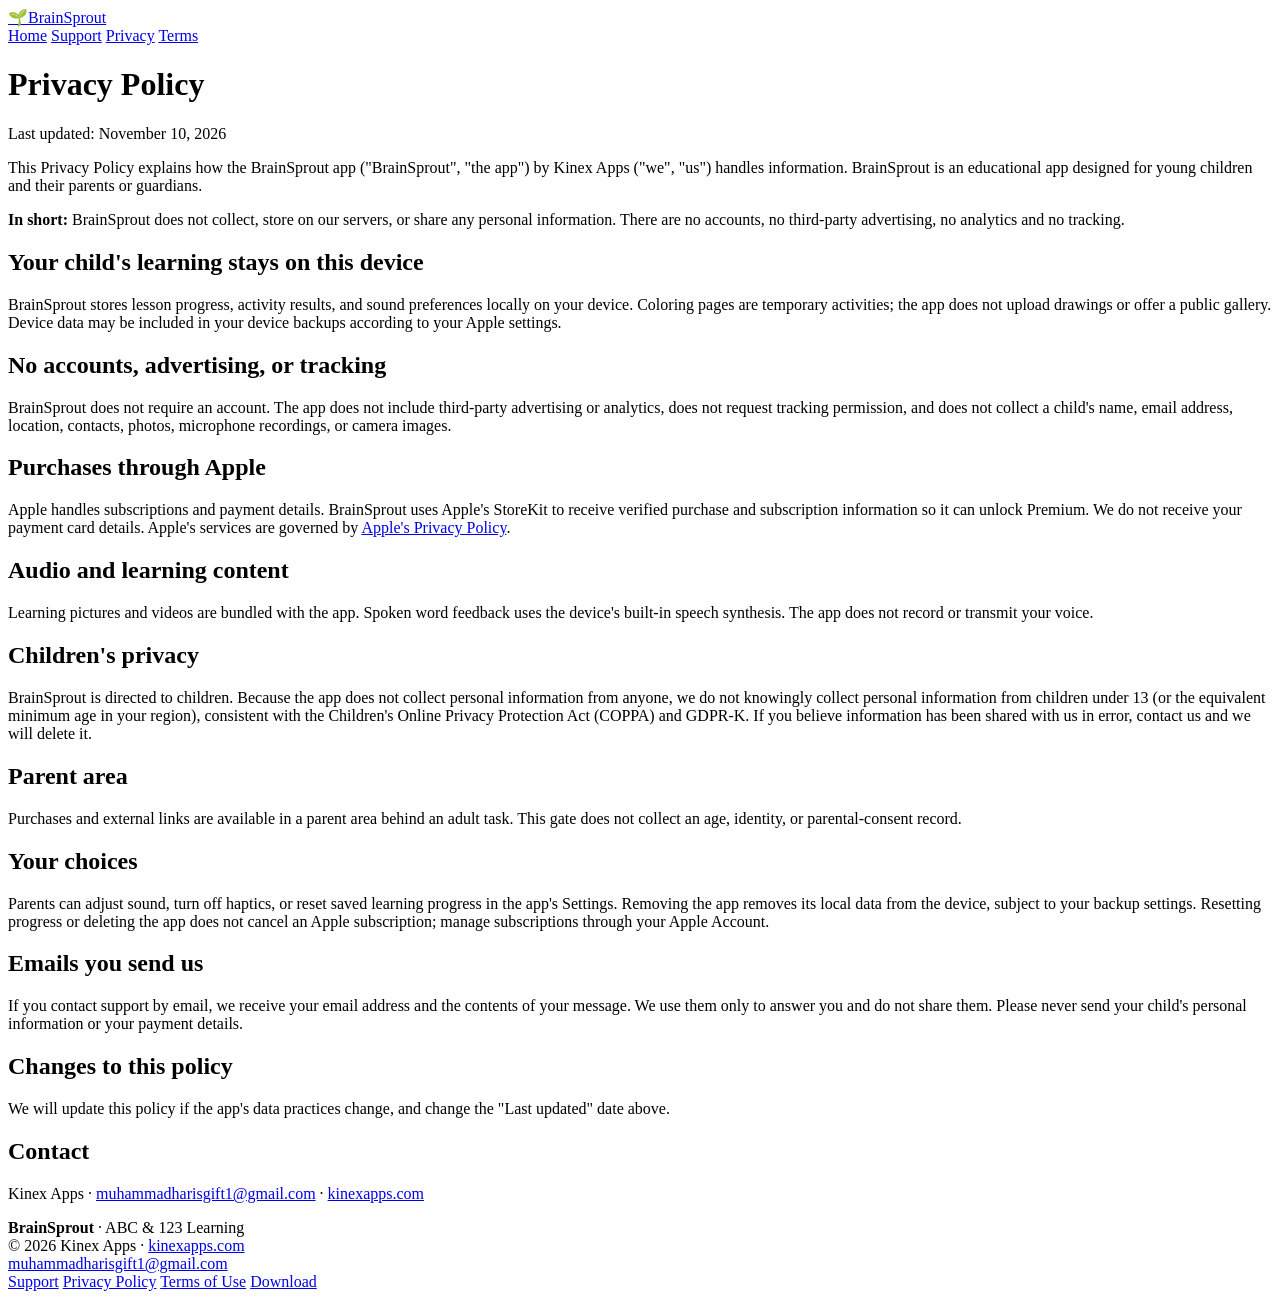
==== privacy/index.html @ a3653c93 "Add BrainSprout public pages: home, support, privacy, terms, download + QR code Co-Authored-By: Clau" ====
<!DOCTYPE html>
<html lang="en">
<head>
  <meta charset="utf-8">
  <meta name="viewport" content="width=device-width, initial-scale=1">
  <title>Privacy Policy – BrainSprout</title>
  <meta name="description" content="BrainSprout privacy policy: no accounts, no third-party advertising or analytics, no tracking, and learning progress stays on the device.">
  <link rel="canonical" href="https://mu-haris.github.io/BrainSprout/privacy/">
  <meta property="og:title" content="Privacy Policy – BrainSprout">
  <meta property="og:description" content="BrainSprout privacy policy: no accounts, no third-party advertising or analytics, no tracking, and learning progress stays on the device.">
  <meta property="og:type" content="website">
  <meta property="og:url" content="https://mu-haris.github.io/BrainSprout/privacy/">
  <meta property="og:image" content="https://mu-haris.github.io/BrainSprout/assets/letters.jpg">
  <meta name="theme-color" content="#D8F4E8">
  <link rel="icon" href="data:image/svg+xml,<svg xmlns='http://www.w3.org/2000/svg' viewBox='0 0 100 100'><text y='.9em' font-size='90'>🌱</text></svg>">
  <link rel="stylesheet" href="/BrainSprout/assets/style.css">
</head>
<body>
  <header class="site-header">
    <div class="wrap">
      <a class="brand" href="/BrainSprout/"><span class="brand-mark" aria-hidden="true">🌱</span>BrainSprout</a>
      <nav class="nav" aria-label="Main">
        <a href="/BrainSprout/">Home</a>
        <a href="/BrainSprout/support/">Support</a>
        <a href="/BrainSprout/privacy/" aria-current="page">Privacy</a>
        <a href="/BrainSprout/terms/">Terms</a>
      </nav>
    </div>
  </header>
  <main>
    <div class="doc-hero"><div class="narrow"><h1>Privacy Policy</h1><p>Last updated: November 10, 2026</p></div></div>
    <article class="doc narrow">
      <p>This Privacy Policy explains how the BrainSprout app ("BrainSprout", "the app") by Kinex Apps ("we", "us") handles information. BrainSprout is an educational app designed for young children and their parents or guardians.</p>
      <div class="callout"><strong>In short:</strong> BrainSprout does not collect, store on our servers, or share any personal information. There are no accounts, no third-party advertising, no analytics and no tracking.</div>

      <h2>Your child's learning stays on this device</h2>
      <p>BrainSprout stores lesson progress, activity results, and sound preferences locally on your device. Coloring pages are temporary activities; the app does not upload drawings or offer a public gallery. Device data may be included in your device backups according to your Apple settings.</p>

      <h2>No accounts, advertising, or tracking</h2>
      <p>BrainSprout does not require an account. The app does not include third-party advertising or analytics, does not request tracking permission, and does not collect a child's name, email address, location, contacts, photos, microphone recordings, or camera images.</p>

      <h2>Purchases through Apple</h2>
      <p>Apple handles subscriptions and payment details. BrainSprout uses Apple's StoreKit to receive verified purchase and subscription information so it can unlock Premium. We do not receive your payment card details. Apple's services are governed by <a href="https://www.apple.com/legal/privacy/">Apple's Privacy Policy</a>.</p>

      <h2>Audio and learning content</h2>
      <p>Learning pictures and videos are bundled with the app. Spoken word feedback uses the device's built-in speech synthesis. The app does not record or transmit your voice.</p>

      <h2>Children's privacy</h2>
      <p>BrainSprout is directed to children. Because the app does not collect personal information from anyone, we do not knowingly collect personal information from children under 13 (or the equivalent minimum age in your region), consistent with the Children's Online Privacy Protection Act (COPPA) and GDPR-K. If you believe information has been shared with us in error, contact us and we will delete it.</p>

      <h2>Parent area</h2>
      <p>Purchases and external links are available in a parent area behind an adult task. This gate does not collect an age, identity, or parental-consent record.</p>

      <h2>Your choices</h2>
      <p>Parents can adjust sound, turn off haptics, or reset saved learning progress in the app's Settings. Removing the app removes its local data from the device, subject to your backup settings. Resetting progress or deleting the app does not cancel an Apple subscription; manage subscriptions through your Apple Account.</p>

      <h2>Emails you send us</h2>
      <p>If you contact support by email, we receive your email address and the contents of your message. We use them only to answer you and do not share them. Please never send your child's personal information or your payment details.</p>

      <h2>Changes to this policy</h2>
      <p>We will update this policy if the app's data practices change, and change the "Last updated" date above.</p>

      <h2>Contact</h2>
      <p>Kinex Apps · <a href="mailto:muhammadharisgift1@gmail.com">muhammadharisgift1@gmail.com</a> · <a href="https://kinexapps.com/">kinexapps.com</a></p>
    </article>
  </main>
  <footer class="site-footer">
    <div class="wrap">
      <div>
        <strong>BrainSprout</strong> · ABC &amp; 123 Learning<br>
        © 2026 Kinex Apps · <a href="https://kinexapps.com/">kinexapps.com</a><br>
        <a href="mailto:muhammadharisgift1@gmail.com">muhammadharisgift1@gmail.com</a>
      </div>
      <nav aria-label="Footer">
        <a href="/BrainSprout/support/">Support</a>
        <a href="/BrainSprout/privacy/">Privacy Policy</a>
        <a href="/BrainSprout/terms/">Terms of Use</a>
        <a href="/BrainSprout/download/">Download</a>
      </nav>
    </div>
  </footer>
</body>
</html>
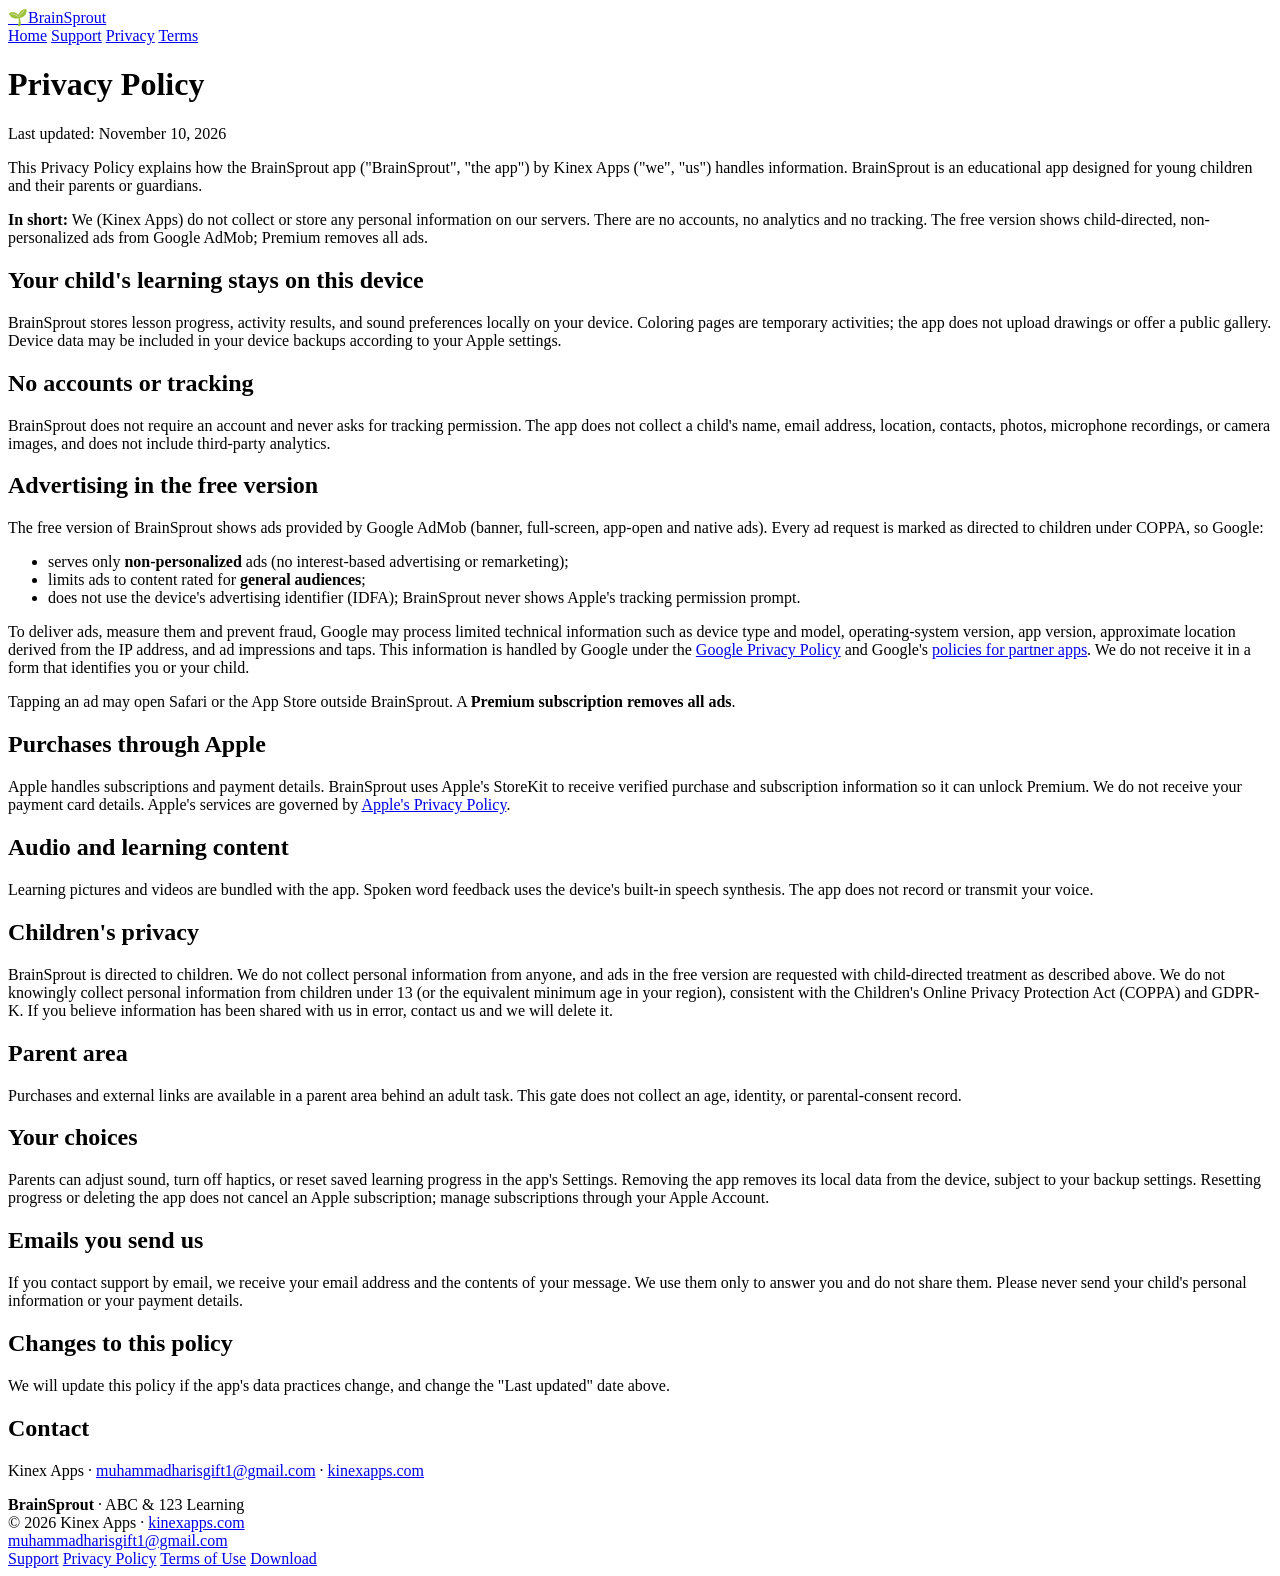
==== commit ad59ae96: "Privacy policy: disclose child-directed AdMob ads in the free version Co-Authored-By: Claude Opus 5." ====
--- a/privacy/index.html
+++ b/privacy/index.html
@@ -4,10 +4,10 @@
   <meta charset="utf-8">
   <meta name="viewport" content="width=device-width, initial-scale=1">
   <title>Privacy Policy – BrainSprout</title>
-  <meta name="description" content="BrainSprout privacy policy: no accounts, no third-party advertising or analytics, no tracking, and learning progress stays on the device.">
+  <meta name="description" content="BrainSprout privacy policy: no accounts, no tracking, child-directed non-personalized ads in the free version, and learning progress stays on the device.">
   <link rel="canonical" href="https://mu-haris.github.io/BrainSprout/privacy/">
   <meta property="og:title" content="Privacy Policy – BrainSprout">
-  <meta property="og:description" content="BrainSprout privacy policy: no accounts, no third-party advertising or analytics, no tracking, and learning progress stays on the device.">
+  <meta property="og:description" content="BrainSprout privacy policy: no accounts, no tracking, child-directed non-personalized ads in the free version, and learning progress stays on the device.">
   <meta property="og:type" content="website">
   <meta property="og:url" content="https://mu-haris.github.io/BrainSprout/privacy/">
   <meta property="og:image" content="https://mu-haris.github.io/BrainSprout/assets/letters.jpg">
@@ -31,13 +31,23 @@
     <div class="doc-hero"><div class="narrow"><h1>Privacy Policy</h1><p>Last updated: November 10, 2026</p></div></div>
     <article class="doc narrow">
       <p>This Privacy Policy explains how the BrainSprout app ("BrainSprout", "the app") by Kinex Apps ("we", "us") handles information. BrainSprout is an educational app designed for young children and their parents or guardians.</p>
-      <div class="callout"><strong>In short:</strong> BrainSprout does not collect, store on our servers, or share any personal information. There are no accounts, no third-party advertising, no analytics and no tracking.</div>
+      <div class="callout"><strong>In short:</strong> We (Kinex Apps) do not collect or store any personal information on our servers. There are no accounts, no analytics and no tracking. The free version shows child-directed, non-personalized ads from Google AdMob; Premium removes all ads.</div>
 
       <h2>Your child's learning stays on this device</h2>
       <p>BrainSprout stores lesson progress, activity results, and sound preferences locally on your device. Coloring pages are temporary activities; the app does not upload drawings or offer a public gallery. Device data may be included in your device backups according to your Apple settings.</p>
 
-      <h2>No accounts, advertising, or tracking</h2>
-      <p>BrainSprout does not require an account. The app does not include third-party advertising or analytics, does not request tracking permission, and does not collect a child's name, email address, location, contacts, photos, microphone recordings, or camera images.</p>
+      <h2>No accounts or tracking</h2>
+      <p>BrainSprout does not require an account and never asks for tracking permission. The app does not collect a child's name, email address, location, contacts, photos, microphone recordings, or camera images, and does not include third-party analytics.</p>
+
+      <h2>Advertising in the free version</h2>
+      <p>The free version of BrainSprout shows ads provided by Google AdMob (banner, full-screen, app-open and native ads). Every ad request is marked as directed to children under COPPA, so Google:</p>
+      <ul>
+        <li>serves only <strong>non-personalized</strong> ads (no interest-based advertising or remarketing);</li>
+        <li>limits ads to content rated for <strong>general audiences</strong>;</li>
+        <li>does not use the device's advertising identifier (IDFA); BrainSprout never shows Apple's tracking permission prompt.</li>
+      </ul>
+      <p>To deliver ads, measure them and prevent fraud, Google may process limited technical information such as device type and model, operating-system version, app version, approximate location derived from the IP address, and ad impressions and taps. This information is handled by Google under the <a href="https://policies.google.com/privacy">Google Privacy Policy</a> and Google's <a href="https://policies.google.com/technologies/partner-sites">policies for partner apps</a>. We do not receive it in a form that identifies you or your child.</p>
+      <p>Tapping an ad may open Safari or the App Store outside BrainSprout. A <strong>Premium subscription removes all ads</strong>.</p>
 
       <h2>Purchases through Apple</h2>
       <p>Apple handles subscriptions and payment details. BrainSprout uses Apple's StoreKit to receive verified purchase and subscription information so it can unlock Premium. We do not receive your payment card details. Apple's services are governed by <a href="https://www.apple.com/legal/privacy/">Apple's Privacy Policy</a>.</p>
@@ -46,7 +56,7 @@
       <p>Learning pictures and videos are bundled with the app. Spoken word feedback uses the device's built-in speech synthesis. The app does not record or transmit your voice.</p>
 
       <h2>Children's privacy</h2>
-      <p>BrainSprout is directed to children. Because the app does not collect personal information from anyone, we do not knowingly collect personal information from children under 13 (or the equivalent minimum age in your region), consistent with the Children's Online Privacy Protection Act (COPPA) and GDPR-K. If you believe information has been shared with us in error, contact us and we will delete it.</p>
+      <p>BrainSprout is directed to children. We do not collect personal information from anyone, and ads in the free version are requested with child-directed treatment as described above. We do not knowingly collect personal information from children under 13 (or the equivalent minimum age in your region), consistent with the Children's Online Privacy Protection Act (COPPA) and GDPR-K. If you believe information has been shared with us in error, contact us and we will delete it.</p>
 
       <h2>Parent area</h2>
       <p>Purchases and external links are available in a parent area behind an adult task. This gate does not collect an age, identity, or parental-consent record.</p>
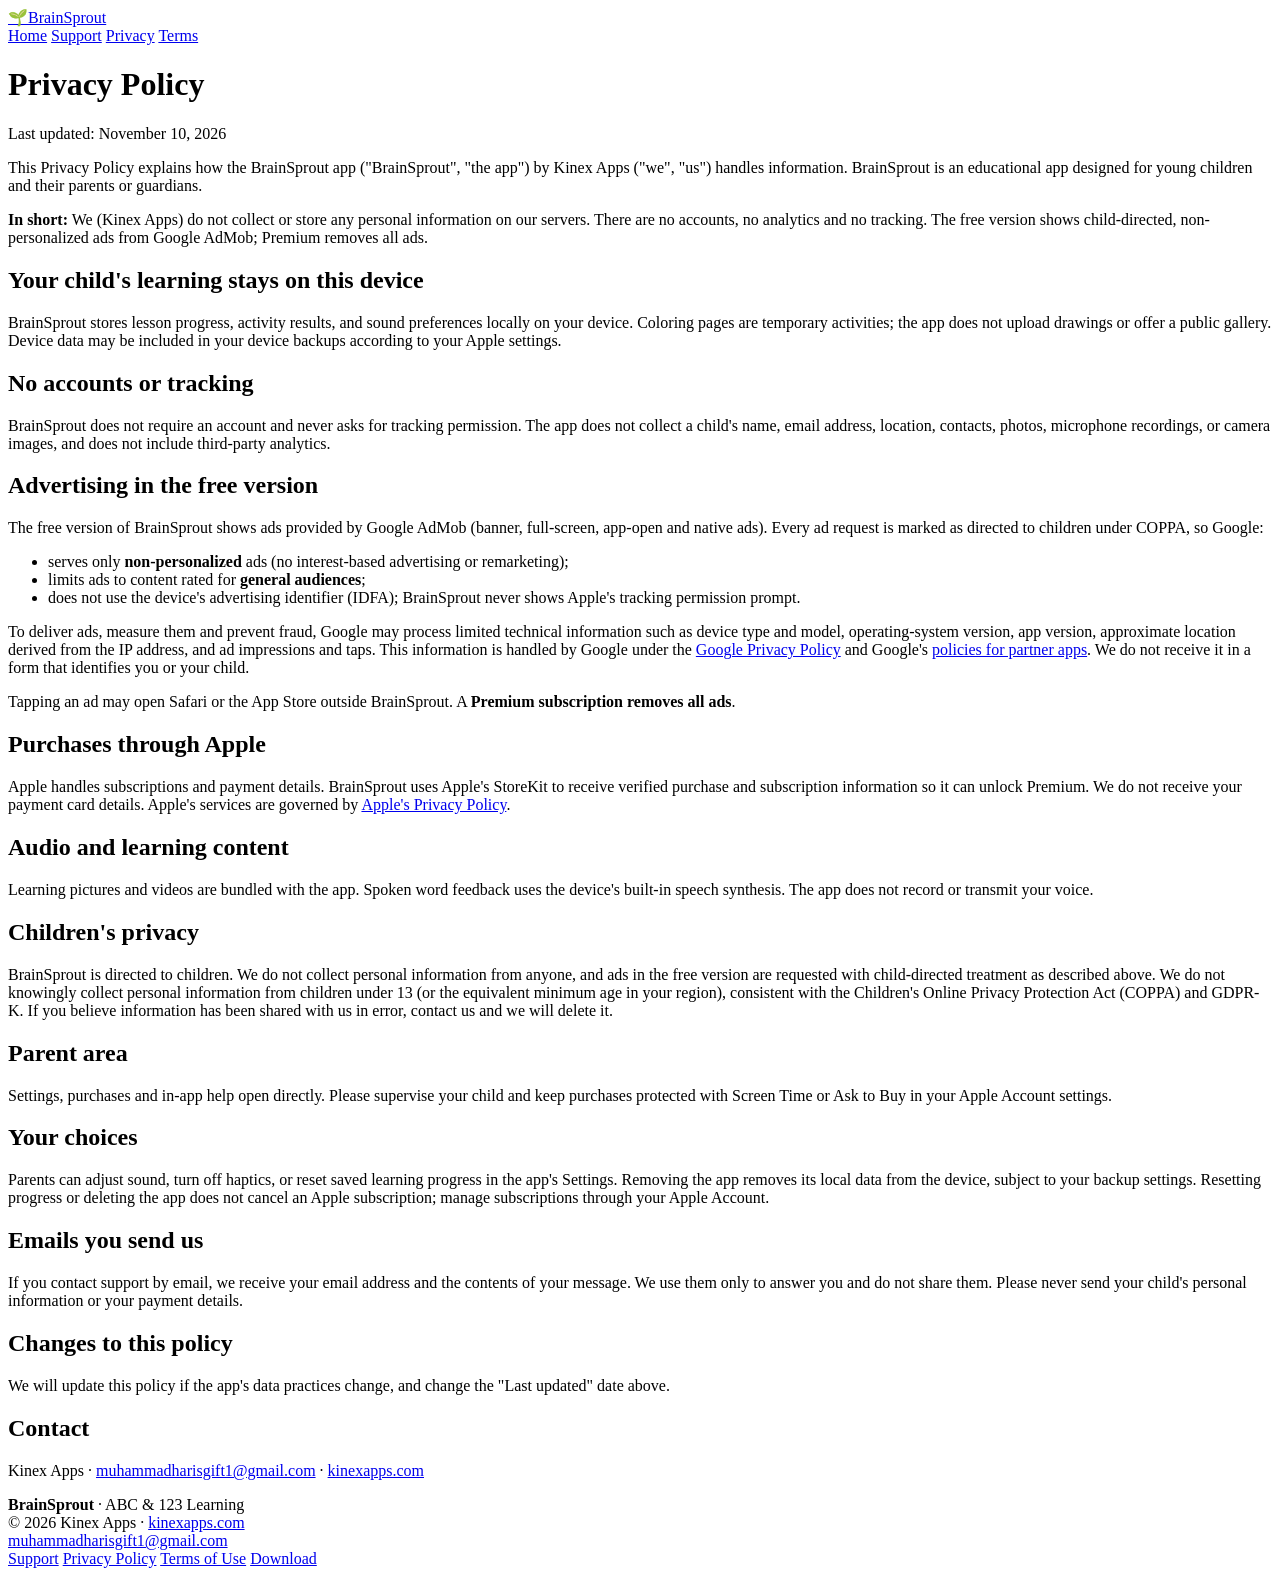
==== commit d7b6661a: "Remove adult-check wording; app opens Settings and purchases directly Co-Authored-By: Claude Opus 5." ====
--- a/privacy/index.html
+++ b/privacy/index.html
@@ -59,7 +59,7 @@
       <p>BrainSprout is directed to children. We do not collect personal information from anyone, and ads in the free version are requested with child-directed treatment as described above. We do not knowingly collect personal information from children under 13 (or the equivalent minimum age in your region), consistent with the Children's Online Privacy Protection Act (COPPA) and GDPR-K. If you believe information has been shared with us in error, contact us and we will delete it.</p>
 
       <h2>Parent area</h2>
-      <p>Purchases and external links are available in a parent area behind an adult task. This gate does not collect an age, identity, or parental-consent record.</p>
+      <p>Settings, purchases and in-app help open directly. Please supervise your child and keep purchases protected with Screen Time or Ask to Buy in your Apple Account settings.</p>
 
       <h2>Your choices</h2>
       <p>Parents can adjust sound, turn off haptics, or reset saved learning progress in the app's Settings. Removing the app removes its local data from the device, subject to your backup settings. Resetting progress or deleting the app does not cancel an Apple subscription; manage subscriptions through your Apple Account.</p>
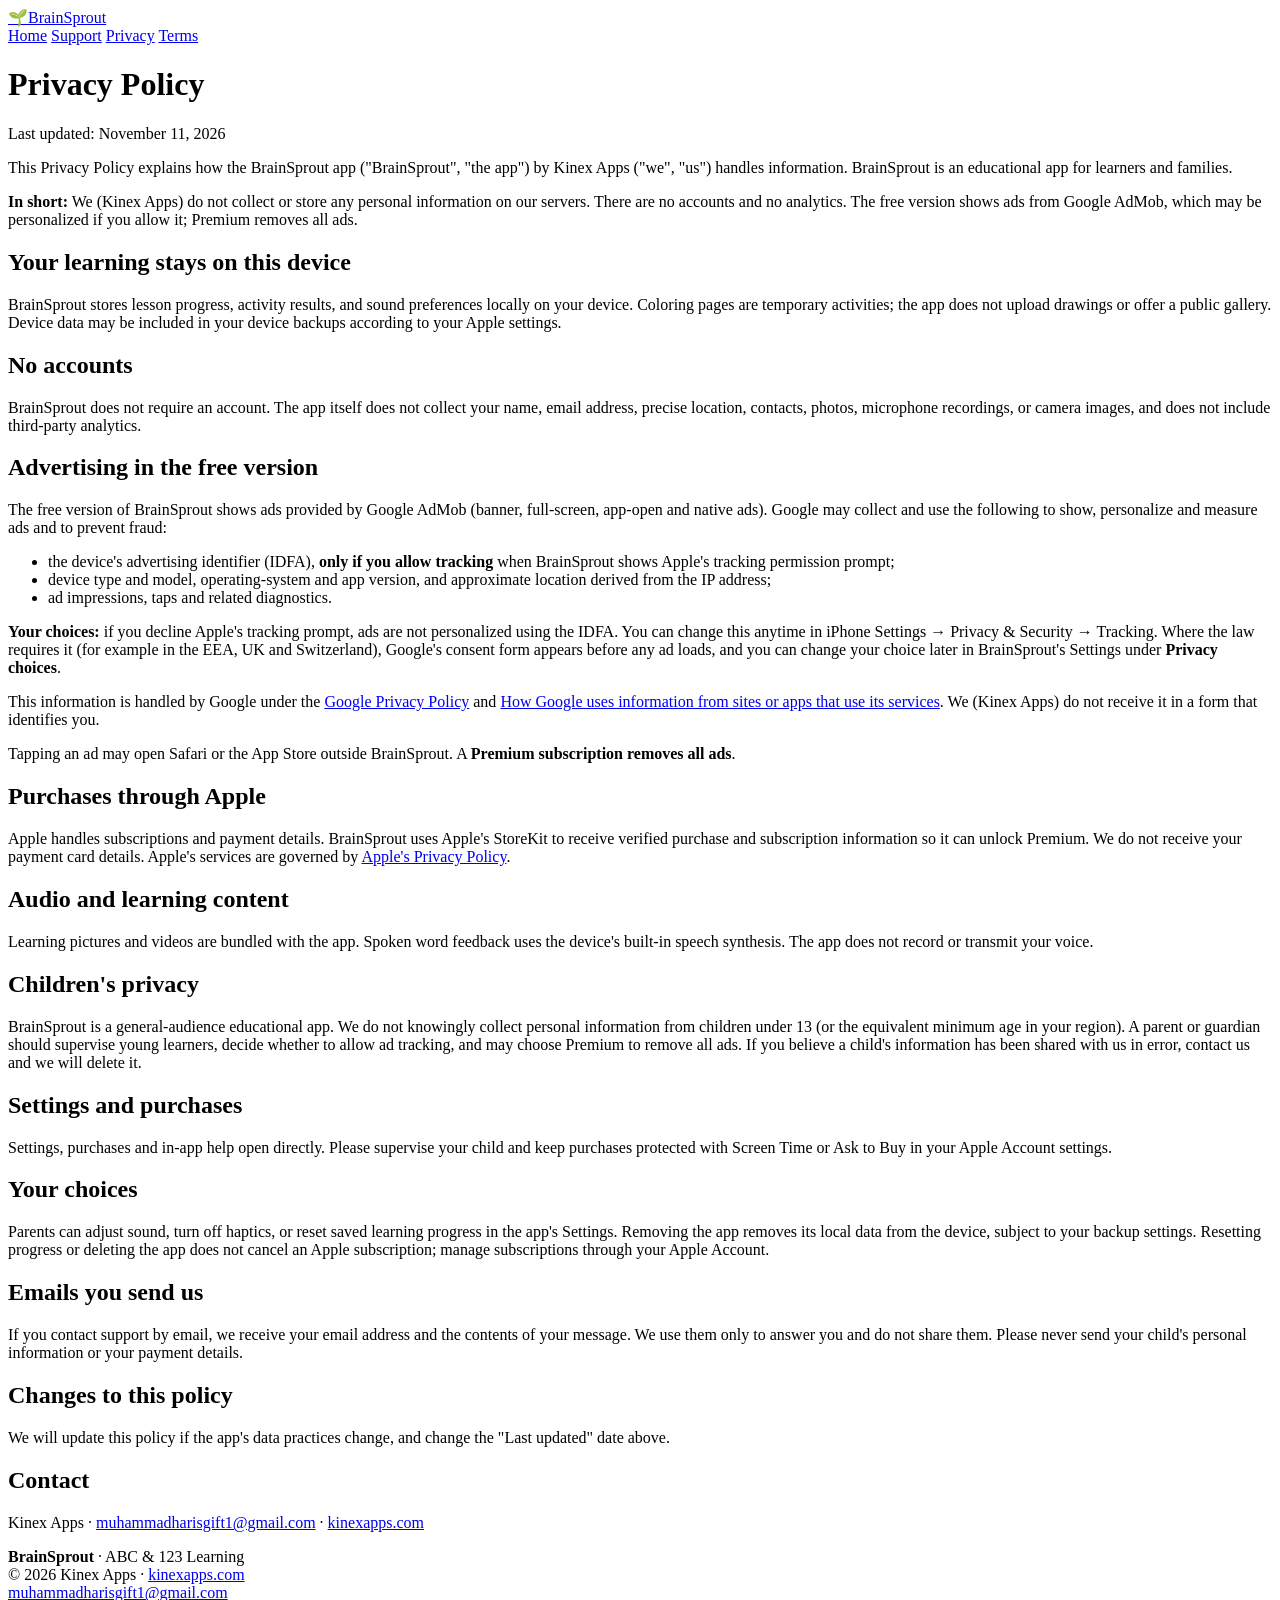
==== commit 04a2b671: "Privacy policy: general-audience ads with consent and tracking choices Co-Authored-By: Claude Opus 5" ====
--- a/privacy/index.html
+++ b/privacy/index.html
@@ -28,25 +28,26 @@
     </div>
   </header>
   <main>
-    <div class="doc-hero"><div class="narrow"><h1>Privacy Policy</h1><p>Last updated: November 10, 2026</p></div></div>
+    <div class="doc-hero"><div class="narrow"><h1>Privacy Policy</h1><p>Last updated: November 11, 2026</p></div></div>
     <article class="doc narrow">
-      <p>This Privacy Policy explains how the BrainSprout app ("BrainSprout", "the app") by Kinex Apps ("we", "us") handles information. BrainSprout is an educational app designed for young children and their parents or guardians.</p>
-      <div class="callout"><strong>In short:</strong> We (Kinex Apps) do not collect or store any personal information on our servers. There are no accounts, no analytics and no tracking. The free version shows child-directed, non-personalized ads from Google AdMob; Premium removes all ads.</div>
+      <p>This Privacy Policy explains how the BrainSprout app ("BrainSprout", "the app") by Kinex Apps ("we", "us") handles information. BrainSprout is an educational app for learners and families.</p>
+      <div class="callout"><strong>In short:</strong> We (Kinex Apps) do not collect or store any personal information on our servers. There are no accounts and no analytics. The free version shows ads from Google AdMob, which may be personalized if you allow it; Premium removes all ads.</div>
 
-      <h2>Your child's learning stays on this device</h2>
+      <h2>Your learning stays on this device</h2>
       <p>BrainSprout stores lesson progress, activity results, and sound preferences locally on your device. Coloring pages are temporary activities; the app does not upload drawings or offer a public gallery. Device data may be included in your device backups according to your Apple settings.</p>
 
-      <h2>No accounts or tracking</h2>
-      <p>BrainSprout does not require an account and never asks for tracking permission. The app does not collect a child's name, email address, location, contacts, photos, microphone recordings, or camera images, and does not include third-party analytics.</p>
+      <h2>No accounts</h2>
+      <p>BrainSprout does not require an account. The app itself does not collect your name, email address, precise location, contacts, photos, microphone recordings, or camera images, and does not include third-party analytics.</p>
 
       <h2>Advertising in the free version</h2>
-      <p>The free version of BrainSprout shows ads provided by Google AdMob (banner, full-screen, app-open and native ads). Every ad request is marked as directed to children under COPPA, so Google:</p>
+      <p>The free version of BrainSprout shows ads provided by Google AdMob (banner, full-screen, app-open and native ads). Google may collect and use the following to show, personalize and measure ads and to prevent fraud:</p>
       <ul>
-        <li>serves only <strong>non-personalized</strong> ads (no interest-based advertising or remarketing);</li>
-        <li>limits ads to content rated for <strong>general audiences</strong>;</li>
-        <li>does not use the device's advertising identifier (IDFA); BrainSprout never shows Apple's tracking permission prompt.</li>
+        <li>the device's advertising identifier (IDFA), <strong>only if you allow tracking</strong> when BrainSprout shows Apple's tracking permission prompt;</li>
+        <li>device type and model, operating-system and app version, and approximate location derived from the IP address;</li>
+        <li>ad impressions, taps and related diagnostics.</li>
       </ul>
-      <p>To deliver ads, measure them and prevent fraud, Google may process limited technical information such as device type and model, operating-system version, app version, approximate location derived from the IP address, and ad impressions and taps. This information is handled by Google under the <a href="https://policies.google.com/privacy">Google Privacy Policy</a> and Google's <a href="https://policies.google.com/technologies/partner-sites">policies for partner apps</a>. We do not receive it in a form that identifies you or your child.</p>
+      <p><strong>Your choices:</strong> if you decline Apple's tracking prompt, ads are not personalized using the IDFA. You can change this anytime in iPhone Settings → Privacy &amp; Security → Tracking. Where the law requires it (for example in the EEA, UK and Switzerland), Google's consent form appears before any ad loads, and you can change your choice later in BrainSprout's Settings under <strong>Privacy choices</strong>.</p>
+      <p>This information is handled by Google under the <a href="https://policies.google.com/privacy">Google Privacy Policy</a> and <a href="https://policies.google.com/technologies/partner-sites">How Google uses information from sites or apps that use its services</a>. We (Kinex Apps) do not receive it in a form that identifies you.</p>
       <p>Tapping an ad may open Safari or the App Store outside BrainSprout. A <strong>Premium subscription removes all ads</strong>.</p>
 
       <h2>Purchases through Apple</h2>
@@ -56,9 +57,9 @@
       <p>Learning pictures and videos are bundled with the app. Spoken word feedback uses the device's built-in speech synthesis. The app does not record or transmit your voice.</p>
 
       <h2>Children's privacy</h2>
-      <p>BrainSprout is directed to children. We do not collect personal information from anyone, and ads in the free version are requested with child-directed treatment as described above. We do not knowingly collect personal information from children under 13 (or the equivalent minimum age in your region), consistent with the Children's Online Privacy Protection Act (COPPA) and GDPR-K. If you believe information has been shared with us in error, contact us and we will delete it.</p>
+      <p>BrainSprout is a general-audience educational app. We do not knowingly collect personal information from children under 13 (or the equivalent minimum age in your region). A parent or guardian should supervise young learners, decide whether to allow ad tracking, and may choose Premium to remove all ads. If you believe a child's information has been shared with us in error, contact us and we will delete it.</p>
 
-      <h2>Parent area</h2>
+      <h2>Settings and purchases</h2>
       <p>Settings, purchases and in-app help open directly. Please supervise your child and keep purchases protected with Screen Time or Ask to Buy in your Apple Account settings.</p>
 
       <h2>Your choices</h2>
